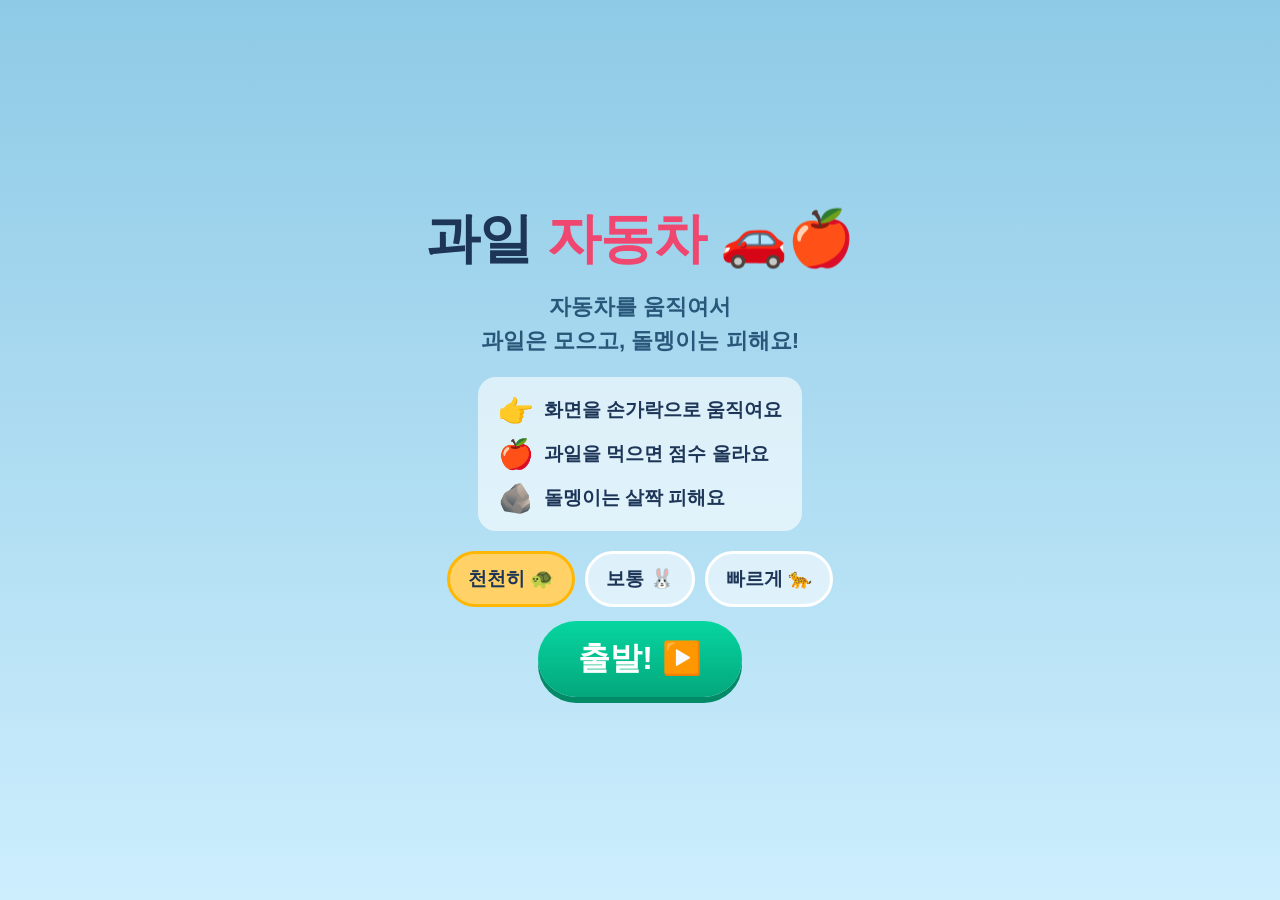
==== car-racing/index.html @ e4dc8f51 "Add 과일 자동차: 6세용 자동차 레이싱 게임 - 손가락 드래그로 자동차 조작 (6세도 쉬운 방식) - 과일 획득(점수)·장애물 회피(하트 3개), 관대한 충돌 판정 - 속도 3" ====
<!DOCTYPE html>
<html lang="ko">
<head>
  <meta charset="UTF-8" />
  <meta name="viewport" content="width=device-width, initial-scale=1.0, maximum-scale=1.0, user-scalable=no, viewport-fit=cover" />
  <meta name="apple-mobile-web-app-capable" content="yes" />
  <meta name="mobile-web-app-capable" content="yes" />
  <meta name="theme-color" content="#4cc9f0" />
  <title>과일 자동차 🚗🍎</title>
  <link rel="stylesheet" href="style.css" />
</head>
<body>
  <!-- 시작 화면 -->
  <section id="start-screen" class="screen">
    <h1 class="title">과일 <span class="pop">자동차</span> 🚗🍎</h1>
    <p class="subtitle">자동차를 움직여서<br />과일은 모으고, 돌멩이는 피해요!</p>

    <div class="how-to">
      <div class="how-item"><span class="how-emoji">👉</span> 화면을 손가락으로 움직여요</div>
      <div class="how-item"><span class="how-emoji">🍎</span> 과일을 먹으면 점수 올라요</div>
      <div class="how-item"><span class="how-emoji">🪨</span> 돌멩이는 살짝 피해요</div>
    </div>

    <div class="level-row" id="level-row">
      <button class="level-btn active" data-speed="slow">천천히 🐢</button>
      <button class="level-btn" data-speed="normal">보통 🐰</button>
      <button class="level-btn" data-speed="fast">빠르게 🐆</button>
    </div>

    <button id="start-btn" class="big-btn">출발! ▶️</button>
  </section>

  <!-- 게임 화면 -->
  <section id="game-screen" class="screen hidden">
    <div class="topbar">
      <button id="home-btn" class="home-btn" aria-label="처음으로">🏠</button>
      <span class="score" id="score">🍎 0</span>
      <span class="hearts" id="hearts">❤️❤️❤️</span>
    </div>
    <canvas id="game" class="game-canvas"></canvas>
  </section>

  <!-- 결과 화면 -->
  <section id="over-screen" class="screen hidden">
    <div class="over-emoji">🎉</div>
    <h2 class="over-title" id="over-title">참 잘했어요!</h2>
    <p class="over-score" id="over-score">🍎 0개 모았어요</p>
    <button id="again-btn" class="big-btn">다시 할래요! 🔄</button>
    <button id="over-home-btn" class="big-btn ghost">처음으로 🏠</button>
  </section>

  <script src="game.js"></script>
</body>
</html>
---- car-racing/style.css ----
* { box-sizing: border-box; margin: 0; padding: 0; }

html, body {
  height: 100%;
  font-family: "Apple SD Gothic Neo", "Malgun Gothic", "Noto Sans KR", sans-serif;
  -webkit-tap-highlight-color: transparent;
  user-select: none;
  -webkit-user-select: none;
  overflow: hidden;
}

body {
  background: linear-gradient(180deg, #8ecae6 0%, #cdeefd 100%);
  color: #1d3557;
}

.screen {
  position: fixed;
  inset: 0;
  display: flex;
  flex-direction: column;
  align-items: center;
  justify-content: center;
  padding: 20px;
  text-align: center;
  gap: 14px;
}

.hidden { display: none !important; }

/* 시작 화면 */
.title {
  font-size: clamp(2rem, 9vw, 3.4rem);
  font-weight: 900;
  letter-spacing: -1px;
}
.pop { color: #ef476f; }

.subtitle {
  font-size: clamp(1rem, 4.5vw, 1.4rem);
  font-weight: 700;
  line-height: 1.5;
  color: #29577a;
}

.how-to {
  display: flex;
  flex-direction: column;
  gap: 10px;
  background: rgba(255, 255, 255, 0.6);
  border-radius: 18px;
  padding: 16px 20px;
  margin: 6px 0;
}
.how-item {
  font-size: clamp(0.95rem, 4vw, 1.2rem);
  font-weight: 700;
  display: flex;
  align-items: center;
  gap: 10px;
}
.how-emoji { font-size: 1.5em; }

.level-row {
  display: flex;
  gap: 10px;
  flex-wrap: wrap;
  justify-content: center;
}
.level-btn {
  font-size: clamp(0.95rem, 4vw, 1.2rem);
  font-weight: 800;
  padding: 12px 18px;
  border: 3px solid #ffffff;
  border-radius: 999px;
  background: rgba(255, 255, 255, 0.55);
  color: #1d3557;
  cursor: pointer;
  transition: transform 0.08s, background 0.15s;
}
.level-btn:active { transform: scale(0.94); }
.level-btn.active {
  background: #ffd166;
  border-color: #ffb703;
}

.big-btn {
  font-size: clamp(1.3rem, 6vw, 2rem);
  font-weight: 900;
  color: #fff;
  background: linear-gradient(180deg, #06d6a0, #04a77c);
  border: none;
  border-radius: 999px;
  padding: 16px 40px;
  cursor: pointer;
  box-shadow: 0 6px 0 #038a66;
  transition: transform 0.08s, box-shadow 0.08s;
}
.big-btn:active {
  transform: translateY(4px);
  box-shadow: 0 2px 0 #038a66;
}
.big-btn.ghost {
  background: linear-gradient(180deg, #4cc9f0, #2196c4);
  box-shadow: 0 6px 0 #1a7ba3;
}
.big-btn.ghost:active { box-shadow: 0 2px 0 #1a7ba3; }

/* 게임 화면 */
.topbar {
  position: fixed;
  top: 0;
  left: 0;
  right: 0;
  height: 56px;
  display: flex;
  align-items: center;
  justify-content: space-between;
  padding: 0 14px;
  z-index: 10;
  padding-top: env(safe-area-inset-top, 0);
}
.home-btn {
  font-size: 1.8rem;
  background: rgba(255, 255, 255, 0.7);
  border: none;
  border-radius: 50%;
  width: 46px;
  height: 46px;
  cursor: pointer;
}
.home-btn:active { transform: scale(0.92); }
.score, .hearts {
  font-size: clamp(1.2rem, 5vw, 1.6rem);
  font-weight: 900;
  background: rgba(255, 255, 255, 0.7);
  padding: 6px 14px;
  border-radius: 999px;
}

.game-canvas {
  display: block;
  width: 100vw;
  height: 100vh;
  touch-action: none;
}

/* 결과 화면 */
.over-emoji { font-size: 5rem; animation: pop-in 0.4s ease; }
.over-title { font-size: clamp(1.8rem, 8vw, 3rem); font-weight: 900; }
.over-score { font-size: clamp(1.2rem, 5vw, 1.6rem); font-weight: 800; color: #ef476f; }

@keyframes pop-in {
  0% { transform: scale(0.2); opacity: 0; }
  70% { transform: scale(1.15); }
  100% { transform: scale(1); opacity: 1; }
}
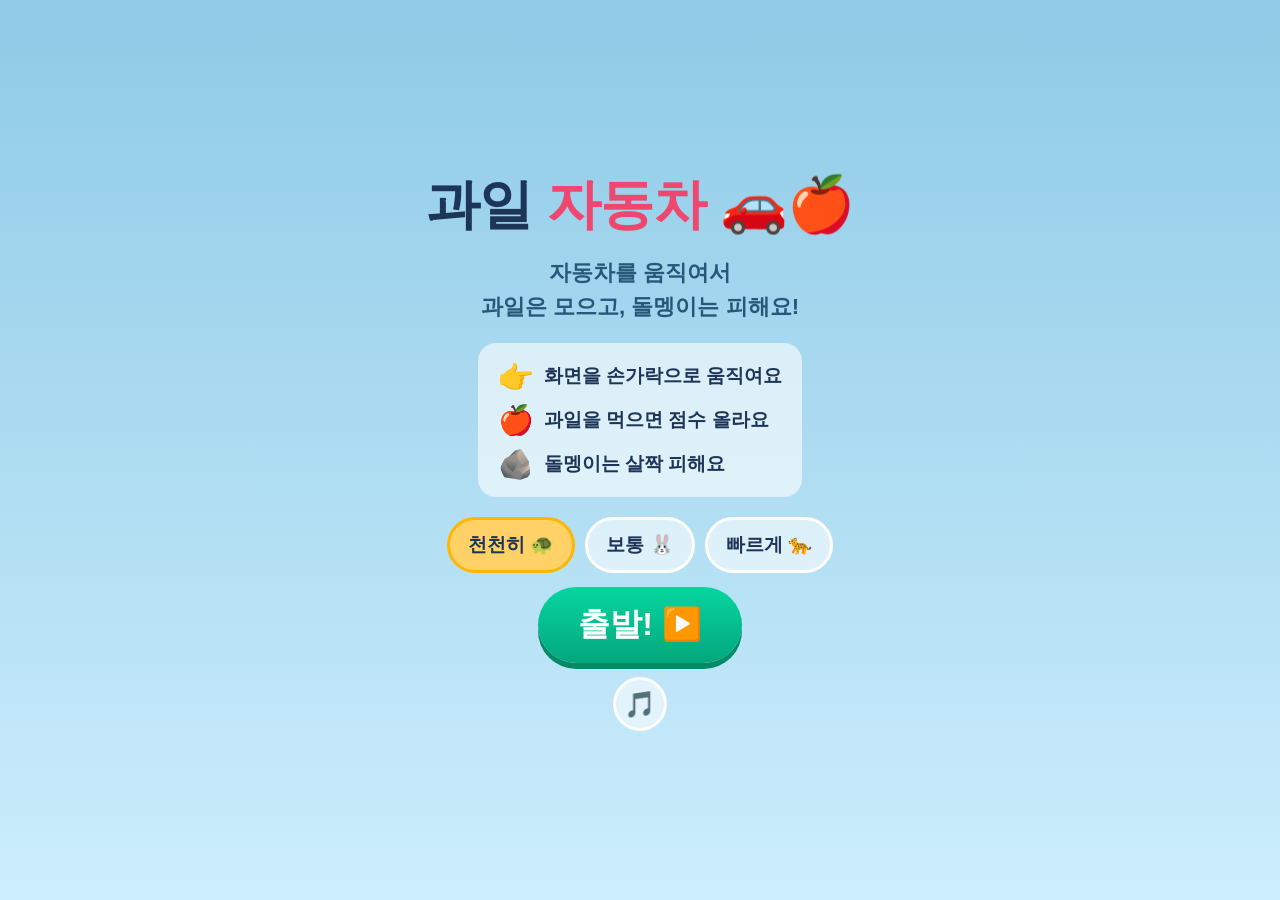
==== commit 3d2a1df1: "배경음악 추가 (Web Audio 멜로디 루프 + 음소거 토글) - 밝고 경쾌한 C장조 멜로디를 반복 재생 (외부 음원 없이 오프라인 동작) - 효과음/음악 음량 버스 분리, 음악" ====
--- a/car-racing/index.html
+++ b/car-racing/index.html
@@ -28,12 +28,16 @@
     </div>
 
     <button id="start-btn" class="big-btn">출발! ▶️</button>
+    <button class="music-btn music-toggle" aria-label="배경음악 켜기/끄기">🎵</button>
   </section>
 
   <!-- 게임 화면 -->
   <section id="game-screen" class="screen hidden">
     <div class="topbar">
-      <button id="home-btn" class="home-btn" aria-label="처음으로">🏠</button>
+      <div class="topbar-left">
+        <button id="home-btn" class="home-btn" aria-label="처음으로">🏠</button>
+        <button class="home-btn music-btn" aria-label="배경음악 켜기/끄기">🎵</button>
+      </div>
       <span class="score" id="score">🍎 0</span>
       <span class="hearts" id="hearts">❤️❤️❤️</span>
     </div>
--- a/car-racing/style.css
+++ b/car-racing/style.css
@@ -7,6 +7,12 @@
   user-select: none;
   -webkit-user-select: none;
   overflow: hidden;
+  /* 안드로이드 크롬: 당겨서 새로고침 / 스크롤 튕김 방지 */
+  overscroll-behavior: none;
+  touch-action: manipulation;
+  position: fixed;
+  inset: 0;
+  width: 100%;
 }
 
 body {
@@ -120,6 +126,7 @@
   z-index: 10;
   padding-top: env(safe-area-inset-top, 0);
 }
+.topbar-left { display: flex; gap: 8px; }
 .home-btn {
   font-size: 1.8rem;
   background: rgba(255, 255, 255, 0.7);
@@ -130,6 +137,18 @@
   cursor: pointer;
 }
 .home-btn:active { transform: scale(0.92); }
+
+/* 시작 화면의 음악 토글 (작은 동그란 버튼) */
+.music-toggle {
+  font-size: 1.6rem;
+  background: rgba(255, 255, 255, 0.55);
+  border: 3px solid #fff;
+  border-radius: 50%;
+  width: 54px;
+  height: 54px;
+  cursor: pointer;
+}
+.music-toggle:active { transform: scale(0.92); }
 .score, .hearts {
   font-size: clamp(1.2rem, 5vw, 1.6rem);
   font-weight: 900;
@@ -140,8 +159,12 @@
 
 .game-canvas {
   display: block;
-  width: 100vw;
-  height: 100vh;
+  position: fixed;
+  top: 0;
+  left: 0;
+  /* 실제 크기는 JS(resize)에서 보이는 영역 기준으로 지정 */
+  width: 100%;
+  height: 100%;
   touch-action: none;
 }
 
